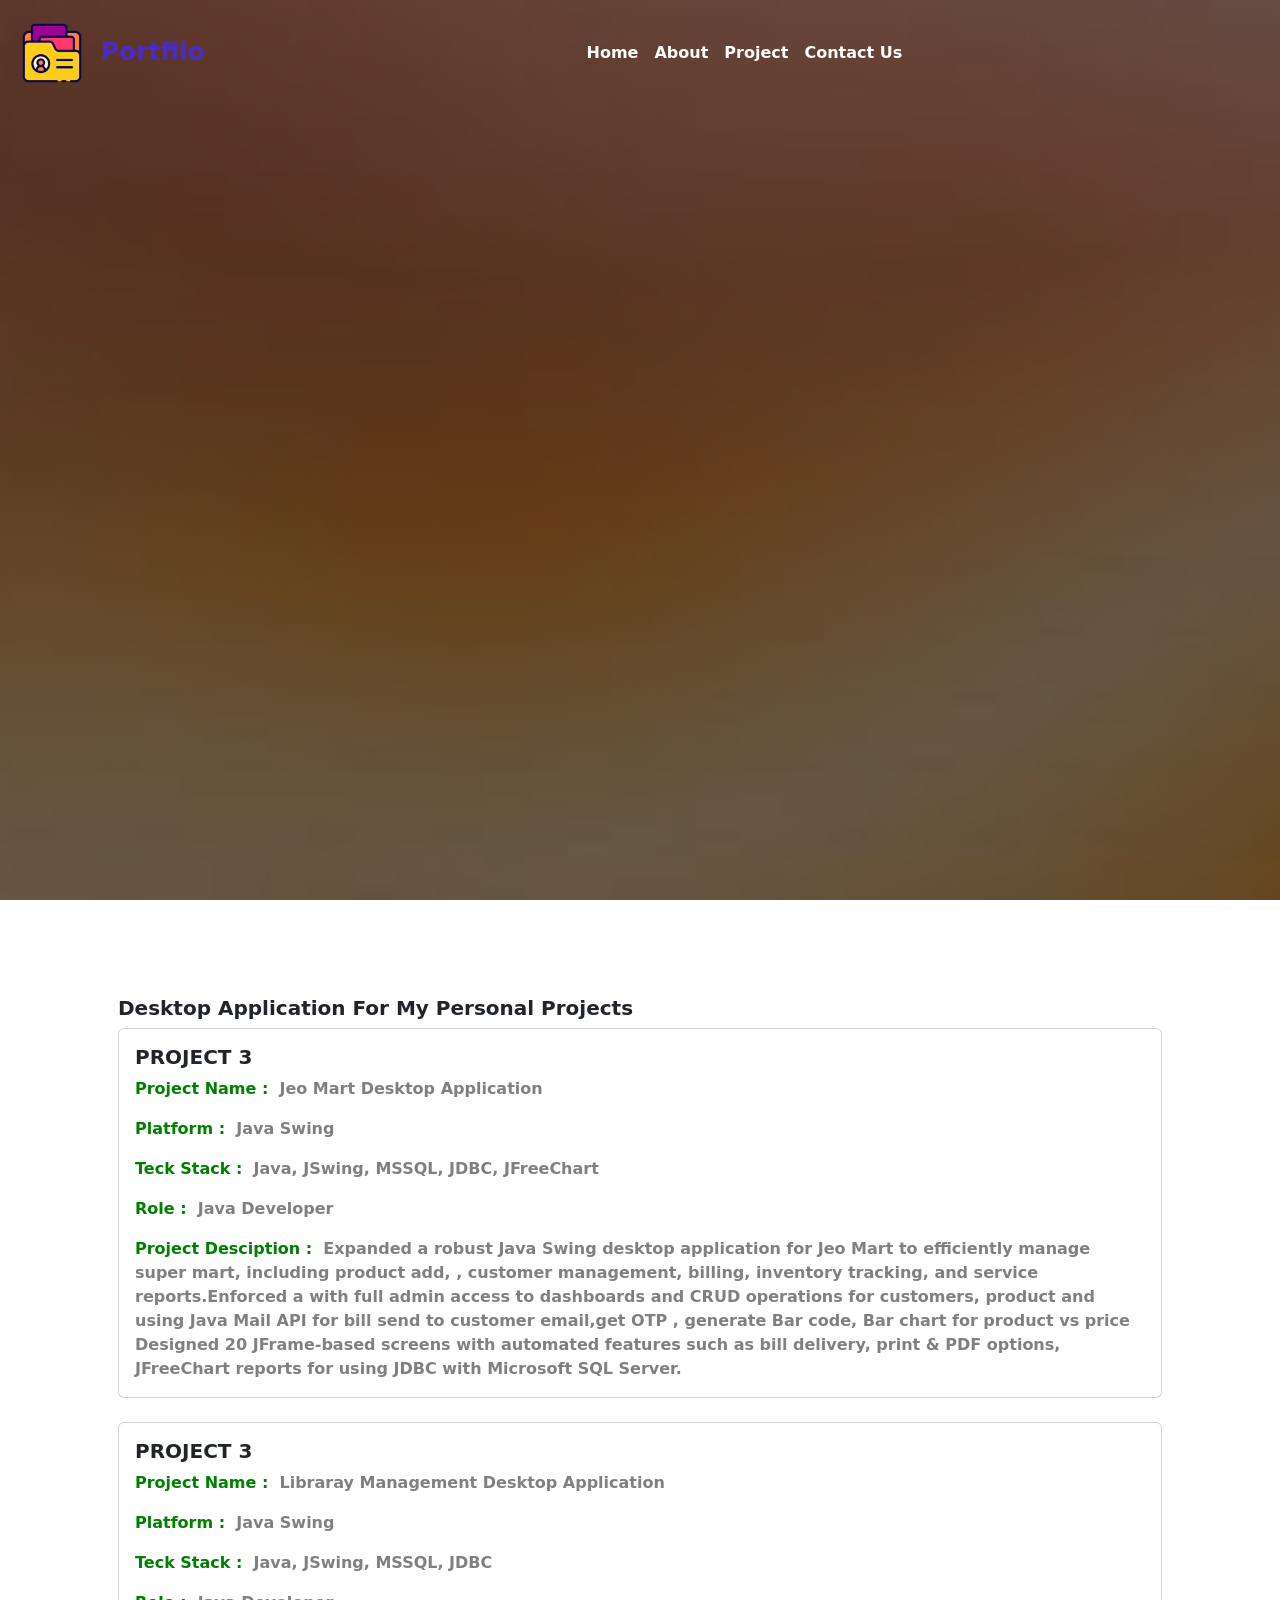
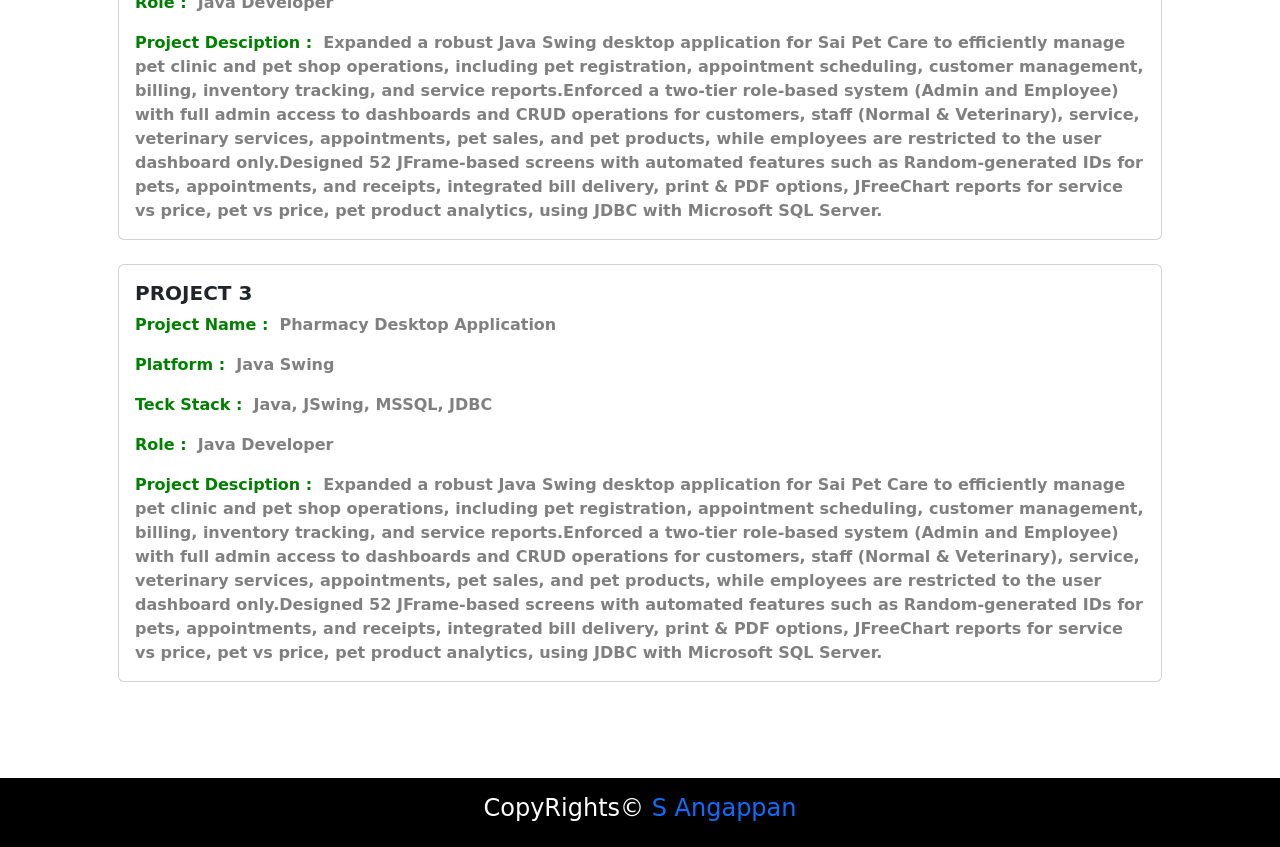
==== desktop.html @ fe728239 "Portfilo File Added" ====
<!doctype html>
<html lang="en">
  <head>
    <meta charset="utf-8">
    <meta name="viewport" content="width=device-width, initial-scale=1">
    <title>Portfilo</title>
    <link href="https://cdn.jsdelivr.net/npm/bootstrap@5.3.8/dist/css/bootstrap.min.css" rel="stylesheet" integrity="sha384-sRIl4kxILFvY47J16cr9ZwB07vP4J8+LH7qKQnuqkuIAvNWLzeN8tE5YBujZqJLB" crossorigin="anonymous">
    <link rel="stylesheet" href="https://cdn.jsdelivr.net/npm/bootstrap-icons@1.13.1/font/bootstrap-icons.min.css">
    <link rel="stylesheet" href="/css/style.css">
    <script src="/js/script.js" type="text/javascript"></script>
  </head>
  <body>
  <header>
      <img src="/images/images.jpeg" id="myimage">
      <nav class="navbar navbar-expand-lg position-fixed " id="nav">
  <div class="container-fluid">
    <a class="navbar-brand fw-bold" href="#" style="color:#4c2ac7;font-size: 25px;"><img src="/images/portfilo.png" style="width:80px;height:80px;border-radius: 50%;">&nbsp;Portfilo</a>
    <button class="navbar-toggler" type="button" data-bs-toggle="collapse" data-bs-target="#navbarSupportedContent" aria-controls="navbarSupportedContent" aria-expanded="false" aria-label="Toggle navigation">
      <span class="navbar-toggler-icon"></span>
    </button>
    <div class="collapse navbar-collapse me-0";" id="navbarSupportedContent">
      <ul class="navbar-nav mx-auto mb-2 mb-lg-0">
       <li class="nav-item">
          <a class="nav-link" aria-current="page" href="index.html#">Home</a>
        </li>
        <li class="nav-item">
          <a class="nav-link" href="index.html#about">About</a>
        </li>
        <li class="nav-item">
          <a class="nav-link" href="index.html#project">Project</a>
        </li>
        <li class="nav-item">
          <a class="nav-link" href="index.html#contact">Contact Us</a>
        </li>
      </ul>
    </div>
  </div>
</nav>
</header>
<div class="backcolor p-5">
   <div class="container p-5">
        <h5 class="text-dark fw-bold">Desktop Application For My Personal Projects</h5>
        <div class="card" style="width:100%;">
            <div class="card-body bg-whiite">
              <h5 class="card-title fw-bold">PROJECT 3</h5>
                <p class="card-text fw-bold" style="color:green;">Project Name :<span class="fw-bold" style="color:gray;">&nbsp;&nbsp;Jeo Mart Desktop Application</span></p>
                <p class="card-text fw-bold" style="color:green;">Platform :<span class="fw-bold" style="color:gray">&nbsp;&nbsp;Java Swing</span></p>
                <p class="card-text fw-bold" style="color:green;">Teck Stack :<span class="fw-bold" style="color:gray;">&nbsp;&nbsp;Java, JSwing, MSSQL, JDBC, JFreeChart</span></p>
                <p class="card-text fw-bold" style="color:green;">Role :<span class="fw-bold" style="color:gray;">&nbsp;&nbsp;Java Developer</span></p>
                <p class="card-text fw-bold" style="color:green;">Project Desciption :<span class="fw-bold" style="color:gray;">&nbsp;&nbsp;Expanded a robust Java Swing desktop application for Jeo Mart to efficiently manage super mart, including product add, 
                  , customer management, billing, inventory tracking, and service reports.Enforced a  with full admin access to dashboards and CRUD operations for customers, product and using Java Mail API for bill send to customer email,get OTP , generate Bar code, Bar chart for product vs price
                  Designed 20 JFrame-based screens with automated features such as  bill delivery, print & PDF options, JFreeChart reports for using JDBC with Microsoft SQL Server.</span></p>   
          </div>
        </div><br>
        <div class="card" style="width:100%;">
            <div class="card-body bg-whiite">
              <h5 class="card-title fw-bold">PROJECT 3</h5>
                <p class="card-text fw-bold" style="color:green;">Project Name :<span class="fw-bold" style="color:gray;">&nbsp;&nbsp;Libraray Management Desktop Application</span></p>
                <p class="card-text fw-bold" style="color:green;">Platform :<span class="fw-bold" style="color:gray">&nbsp;&nbsp;Java Swing</span></p>
                <p class="card-text fw-bold" style="color:green;">Teck Stack :<span class="fw-bold" style="color:gray;">&nbsp;&nbsp;Java, JSwing, MSSQL, JDBC</span></p>
                <p class="card-text fw-bold" style="color:green;">Role :<span class="fw-bold" style="color:gray;">&nbsp;&nbsp;Java Developer</span></p>
                <p class="card-text fw-bold" style="color:green;">Project Desciption :<span class="fw-bold" style="color:gray;">&nbsp;&nbsp;Expanded a robust Java Swing desktop application for Sai Pet Care to efficiently manage pet clinic and pet shop operations, including pet registration, 
                  appointment scheduling, customer management, billing, inventory tracking, and service reports.Enforced a two-tier role-based system (Admin and Employee) with full admin access to dashboards and CRUD operations for customers, staff (Normal & Veterinary), service, veterinary services, 
                  appointments, pet sales, and pet products, while employees are restricted to the user dashboard only.Designed 52 JFrame-based screens with automated features such as Random-generated IDs for pets, appointments, and receipts, integrated bill delivery, print & PDF options, JFreeChart reports for 
                  service vs price, pet vs price, pet product analytics, using JDBC with Microsoft SQL Server.</span></p>   
          </div>
        </div><br>
        <div class="card" style="width:100%;">
            <div class="card-body bg-whiite">
              <h5 class="card-title fw-bold">PROJECT 3</h5>
                <p class="card-text fw-bold" style="color:green;">Project Name :<span class="fw-bold" style="color:gray;">&nbsp;&nbsp;Pharmacy Desktop Application</span></p>
                <p class="card-text fw-bold" style="color:green;">Platform :<span class="fw-bold" style="color:gray">&nbsp;&nbsp;Java Swing</span></p>
                <p class="card-text fw-bold" style="color:green;">Teck Stack :<span class="fw-bold" style="color:gray;">&nbsp;&nbsp;Java, JSwing, MSSQL, JDBC</span></p>
                <p class="card-text fw-bold" style="color:green;">Role :<span class="fw-bold" style="color:gray;">&nbsp;&nbsp;Java Developer</span></p>
                <p class="card-text fw-bold" style="color:green;">Project Desciption :<span class="fw-bold" style="color:gray;">&nbsp;&nbsp;Expanded a robust Java Swing desktop application for Sai Pet Care to efficiently manage pet clinic and pet shop operations, including pet registration, 
                  appointment scheduling, customer management, billing, inventory tracking, and service reports.Enforced a two-tier role-based system (Admin and Employee) with full admin access to dashboards and CRUD operations for customers, staff (Normal & Veterinary), service, veterinary services, 
                  appointments, pet sales, and pet products, while employees are restricted to the user dashboard only.Designed 52 JFrame-based screens with automated features such as Random-generated IDs for pets, appointments, and receipts, integrated bill delivery, print & PDF options, JFreeChart reports for 
                  service vs price, pet vs price, pet product analytics, using JDBC with Microsoft SQL Server.</span></p>   
          </div>
        </div>
   </div>
</div>
<footer style="background-color: black;">
      <div class="row">
          <h4 class="text-center text-white p-3">CopyRights&copy;<span class="text-primary">&nbsp;S Angappan</span></h4>
      </div>
   </footer>
    <script src="https://cdn.jsdelivr.net/npm/bootstrap@5.3.8/dist/js/bootstrap.bundle.min.js" integrity="sha384-FKyoEForCGlyvwx9Hj09JcYn3nv7wiPVlz7YYwJrWVcXK/BmnVDxM+D2scQbITxI" crossorigin="anonymous"></script>
  </body>
</html>
---- css/style.css ----
*{
    margin:0;
    padding:0;
    box-sizing:border-box;
    scroll-behavior: smooth;
}
body::-webkit-scrollbar{
    display: none;
    overflow-x:hidden;
    overflow-y:hidden;
}
.navbar{
    position:fixed;
    top:0;
    width:100%;
    z-index:100;
    background-color: rgba(255,255,255,0.9);
    background:transparent !important;
    transition: background-color ease 0.5s;
    overflow-x:hidden;
}
.nav-link{
    color:white;
    font-weight: bold;
}
.nav-link:hover{
    color:blue;
}
.navbar-colored{
    background-color:white !important;
    box-shadow: 0px 2px 10px rgba(0,0,0,0.1);
}
.navlink-colored .nav-link{
    color:black !important;
}
header{
    height: 100vh;
    margin-bottom: 0 !important;
    display: flex;
    justify-content: center;
    align-items: center;
    text-align: center;
    overflow: hidden;
}
.content{
    position: relative;
    z-index:2;
    width:90%;
    margin:0 auto;
}
.content ul li{
    padding:20px;
    list-style: none;;
}
.content ul li a i{
    background-color: black;
    color:white;
    width:40px;
    height:40px;
    border-radius: 50%;
    font-size:25px;
    padding:9px 13px;
}
.content ul li a i:hover{
    color:blue;
}
#myimage{
    position: absolute;
    bottom:0;
    left:0;
    width:100%;
    min-width:100%;
    height:100vh;
    z-index:1;
    object-fit: cover;
    filter: brightness(0.4);
    overflow-x:hidden;
}
#about{
    background-color: black;
    
    
}
#about h3{
    padding-top: 60px;
    scroll-margin-top: 75px;
}
#about p{
    text-indent: 50px;
    font-family: Arial, Helvetica, sans-serif;
    font-size: 20px;
    color: white;
}
#project{
    background-color: white;
}
#project h3{
    padding-top:60px;
    scroll-margin-top:75px;
}
#project .card img{
     width:100%;
     height:200px;
}
#contact{
    background-color: white;
}
#contact h3{
    padding-top:70px;
    scroll-margin-top:75px;
}
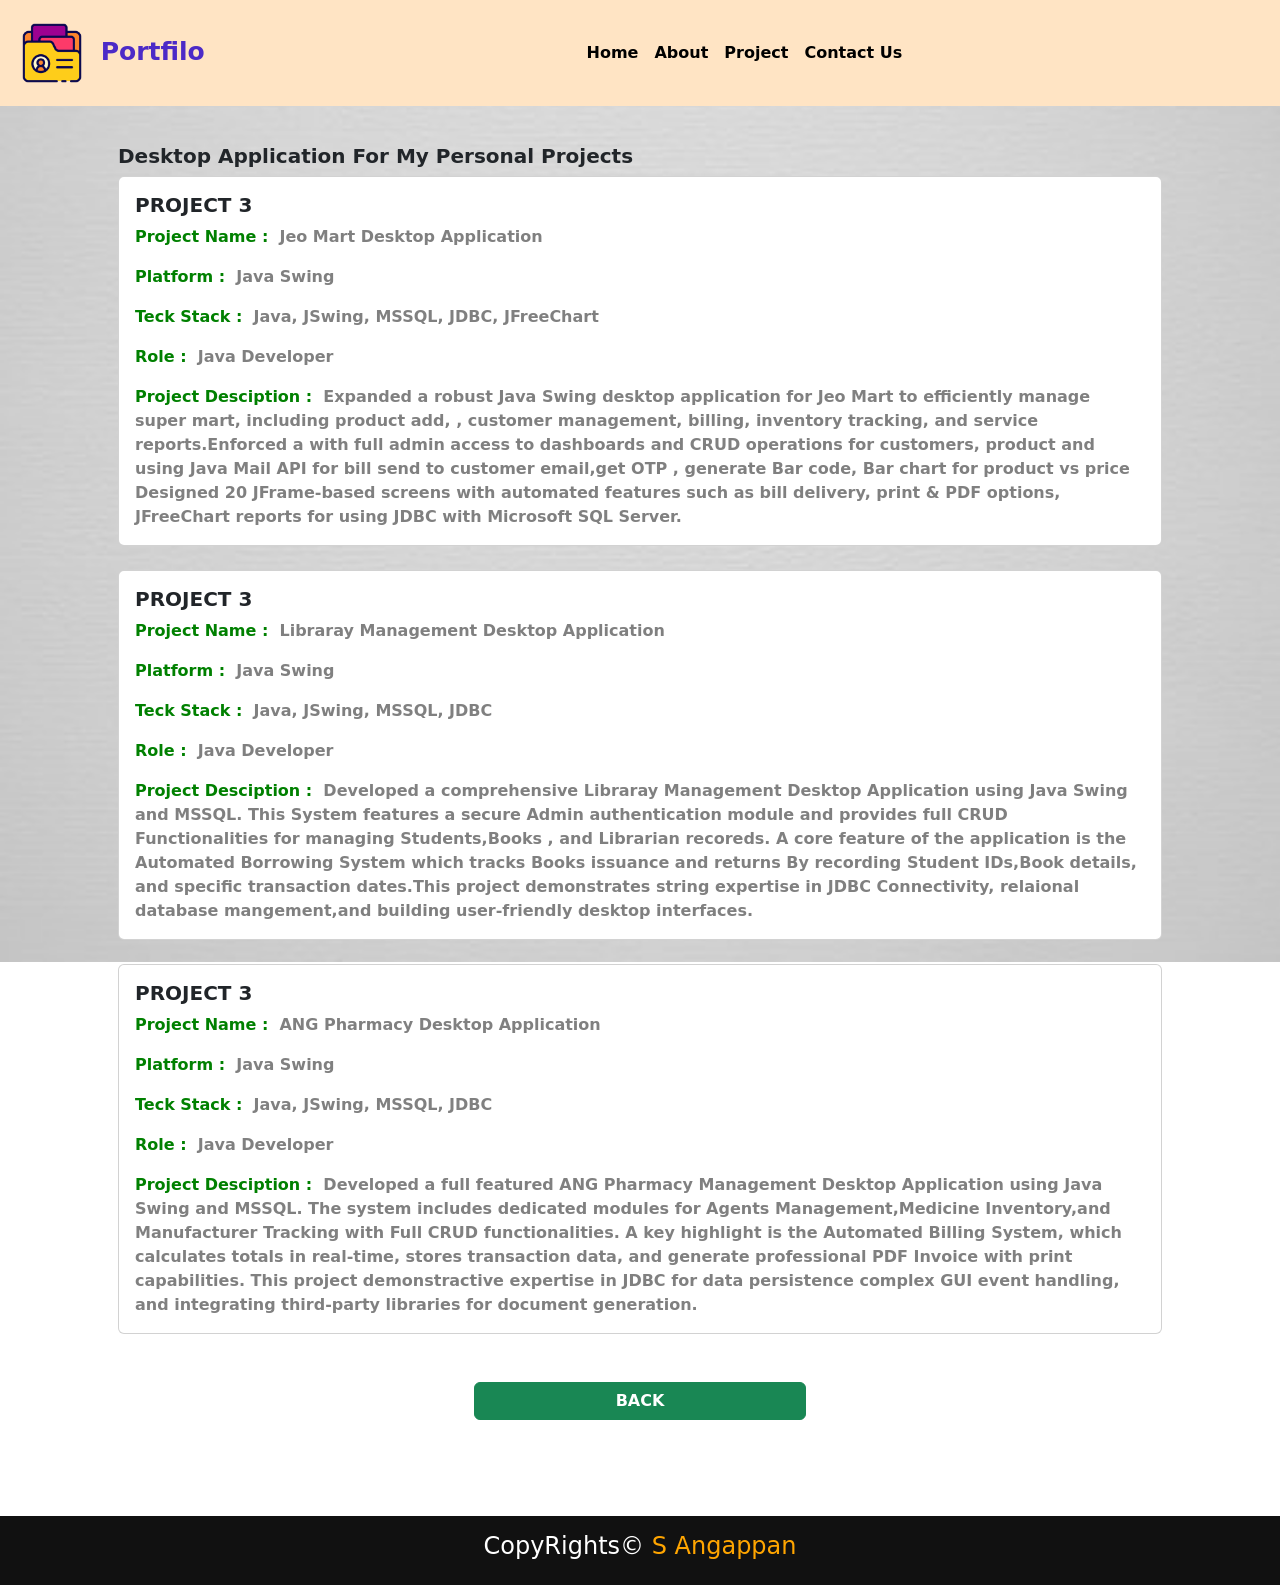
==== commit 4ca65303: "File Is Changed" ====
--- a/desktop.html
+++ b/desktop.html
@@ -6,12 +6,11 @@
     <title>Portfilo</title>
     <link href="https://cdn.jsdelivr.net/npm/bootstrap@5.3.8/dist/css/bootstrap.min.css" rel="stylesheet" integrity="sha384-sRIl4kxILFvY47J16cr9ZwB07vP4J8+LH7qKQnuqkuIAvNWLzeN8tE5YBujZqJLB" crossorigin="anonymous">
     <link rel="stylesheet" href="https://cdn.jsdelivr.net/npm/bootstrap-icons@1.13.1/font/bootstrap-icons.min.css">
-    <link rel="stylesheet" href="/css/style.css">
+    <link rel="stylesheet" href="/css/pagestyle.css">
     <script src="/js/script.js" type="text/javascript"></script>
   </head>
   <body>
   <header>
-      <img src="/images/images.jpeg" id="myimage">
       <nav class="navbar navbar-expand-lg position-fixed " id="nav">
   <div class="container-fluid">
     <a class="navbar-brand fw-bold" href="#" style="color:#4c2ac7;font-size: 25px;"><img src="/images/portfilo.png" style="width:80px;height:80px;border-radius: 50%;">&nbsp;Portfilo</a>
@@ -39,7 +38,7 @@
 </header>
 <div class="backcolor p-5">
    <div class="container p-5">
-        <h5 class="text-dark fw-bold">Desktop Application For My Personal Projects</h5>
+        <h5 class="text-dark fw-bold mt-5">Desktop Application For My Personal Projects</h5>
         <div class="card" style="width:100%;">
             <div class="card-body bg-whiite">
               <h5 class="card-title fw-bold">PROJECT 3</h5>
@@ -59,30 +58,33 @@
                 <p class="card-text fw-bold" style="color:green;">Platform :<span class="fw-bold" style="color:gray">&nbsp;&nbsp;Java Swing</span></p>
                 <p class="card-text fw-bold" style="color:green;">Teck Stack :<span class="fw-bold" style="color:gray;">&nbsp;&nbsp;Java, JSwing, MSSQL, JDBC</span></p>
                 <p class="card-text fw-bold" style="color:green;">Role :<span class="fw-bold" style="color:gray;">&nbsp;&nbsp;Java Developer</span></p>
-                <p class="card-text fw-bold" style="color:green;">Project Desciption :<span class="fw-bold" style="color:gray;">&nbsp;&nbsp;Expanded a robust Java Swing desktop application for Sai Pet Care to efficiently manage pet clinic and pet shop operations, including pet registration, 
-                  appointment scheduling, customer management, billing, inventory tracking, and service reports.Enforced a two-tier role-based system (Admin and Employee) with full admin access to dashboards and CRUD operations for customers, staff (Normal & Veterinary), service, veterinary services, 
-                  appointments, pet sales, and pet products, while employees are restricted to the user dashboard only.Designed 52 JFrame-based screens with automated features such as Random-generated IDs for pets, appointments, and receipts, integrated bill delivery, print & PDF options, JFreeChart reports for 
-                  service vs price, pet vs price, pet product analytics, using JDBC with Microsoft SQL Server.</span></p>   
+                <p class="card-text fw-bold" style="color:green;">Project Desciption :<span class="fw-bold" style="color:gray;">&nbsp;&nbsp;Developed a comprehensive <b>Libraray Management Desktop Application </b>using <b>Java Swing </b>and <b>MSSQL. </b>
+                  This System features a secure Admin authentication module and provides full <b>CRUD Functionalities </b>for managing Students,Books , and Librarian recoreds. A core feature of the application is the <b>Automated Borrowing System </b>which tracks Books 
+                  issuance and returns By recording Student IDs,Book details, and specific transaction dates.This project demonstrates string expertise in <b>JDBC Connectivity, </b>relaional database mangement,and building user-friendly desktop interfaces.</span></p>   
           </div>
         </div><br>
         <div class="card" style="width:100%;">
             <div class="card-body bg-whiite">
               <h5 class="card-title fw-bold">PROJECT 3</h5>
-                <p class="card-text fw-bold" style="color:green;">Project Name :<span class="fw-bold" style="color:gray;">&nbsp;&nbsp;Pharmacy Desktop Application</span></p>
+                <p class="card-text fw-bold" style="color:green;">Project Name :<span class="fw-bold" style="color:gray;">&nbsp;&nbsp;ANG Pharmacy Desktop Application</span></p>
                 <p class="card-text fw-bold" style="color:green;">Platform :<span class="fw-bold" style="color:gray">&nbsp;&nbsp;Java Swing</span></p>
                 <p class="card-text fw-bold" style="color:green;">Teck Stack :<span class="fw-bold" style="color:gray;">&nbsp;&nbsp;Java, JSwing, MSSQL, JDBC</span></p>
                 <p class="card-text fw-bold" style="color:green;">Role :<span class="fw-bold" style="color:gray;">&nbsp;&nbsp;Java Developer</span></p>
-                <p class="card-text fw-bold" style="color:green;">Project Desciption :<span class="fw-bold" style="color:gray;">&nbsp;&nbsp;Expanded a robust Java Swing desktop application for Sai Pet Care to efficiently manage pet clinic and pet shop operations, including pet registration, 
-                  appointment scheduling, customer management, billing, inventory tracking, and service reports.Enforced a two-tier role-based system (Admin and Employee) with full admin access to dashboards and CRUD operations for customers, staff (Normal & Veterinary), service, veterinary services, 
-                  appointments, pet sales, and pet products, while employees are restricted to the user dashboard only.Designed 52 JFrame-based screens with automated features such as Random-generated IDs for pets, appointments, and receipts, integrated bill delivery, print & PDF options, JFreeChart reports for 
-                  service vs price, pet vs price, pet product analytics, using JDBC with Microsoft SQL Server.</span></p>   
+                <p class="card-text fw-bold" style="color:green;">Project Desciption :<span class="fw-bold" style="color:gray;">&nbsp;&nbsp;Developed a full featured <b>ANG Pharmacy Management Desktop Application </b>using <b>Java Swing </b>and <b>MSSQL.</b> 
+                  The system includes dedicated modules for <b>Agents Management,Medicine Inventory,</b>and <b>Manufacturer Tracking </b>with Full CRUD functionalities. A key highlight is the <b>Automated Billing System,</b> which calculates totals in real-time, 
+                  stores transaction data, and generate professional <b>PDF Invoice </b>with print capabilities. This project demonstractive expertise in <b>JDBC for data persistence </b>complex GUI event handling, and integrating third-party libraries for document generation.</span></p>   
           </div>
+        </div>
+        <div class="row mt-5">
+           <div class="offset-md-4 col-md-4 d-grid">
+               <a type="button" href="index.html" class="btn btn-success fw-bold">BACK</a>
+           </div>
         </div>
    </div>
 </div>
-<footer style="background-color: black;">
+<footer style="background-color:#111111;color:white">
       <div class="row">
-          <h4 class="text-center text-white p-3">CopyRights&copy;<span class="text-primary">&nbsp;S Angappan</span></h4>
+          <h4 class="text-center text-white p-3">CopyRights&copy;<span style="color:orange">&nbsp;S Angappan</span></h4>
       </div>
    </footer>
     <script src="https://cdn.jsdelivr.net/npm/bootstrap@5.3.8/dist/js/bootstrap.bundle.min.js" integrity="sha384-FKyoEForCGlyvwx9Hj09JcYn3nv7wiPVlz7YYwJrWVcXK/BmnVDxM+D2scQbITxI" crossorigin="anonymous"></script>
--- a/css/pagestyle.css
+++ b/css/pagestyle.css
@@ -0,0 +1,41 @@
+*{
+    margin:0;
+    padding:0;
+    box-sizing:border-box;
+    scroll-behavior: smooth;
+}
+body::-webkit-scrollbar{
+    display: none;
+    overflow-x:hidden;
+    overflow-y:hidden;
+}
+.navbar{
+    position:fixed;
+    top:0;
+    width:100%;
+    z-index:100;
+    background-color:bisque;
+    color: black;
+    transition: background-color ease 0.5s;
+    overflow-x:hidden;
+}
+.nav-link{
+    color:black;
+    font-weight: bold;
+}
+.nav-link:hover{
+    color:blue;
+}
+.navbar-colored{
+    background-color:white !important;
+    box-shadow: 0px 2px 10px rgba(0,0,0,0.1);
+}
+.navlink-colored .nav-link{
+    color:black !important;
+}
+.backcolor{
+    background-image: url(/images/backcolor.jpg);
+    background-repeat: no-repeat;
+    background-size: cover;
+    background-attachment: fixed;
+}
